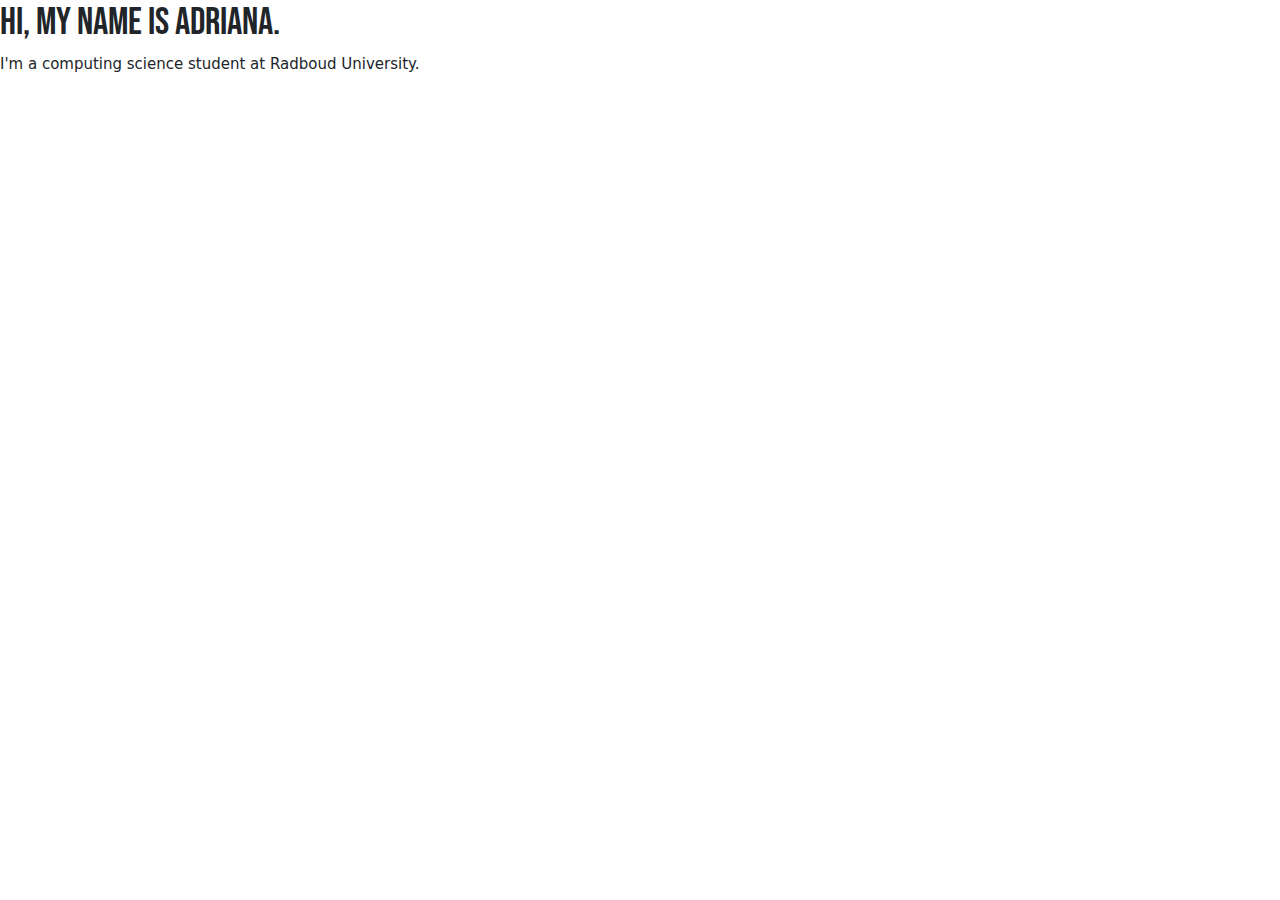
==== index.html @ 2e096e06 "update" ====
<!DOCTYPE html>
<html>
<head>
<!-- meta and other general stuff -->
<title>Adriana Frijo /dev</title>
<meta charset="utf-8">
<meta name="viewport" content="width=device-width, initial-scale=1">

<!-- All linked stylesheets and other scripts -->
<link rel="stylesheet" href="https://www.w3schools.com/w3css/4/w3.css"> 
<link href="https://cdn.jsdelivr.net/npm/bootstrap@5.1.3/dist/css/bootstrap.min.css" rel="stylesheet">
<link href="css/general-style.css" rel="stylesheet">
<link rel="preconnect" href="https://fonts.googleapis.com">
<link rel="preconnect" href="https://fonts.gstatic.com" crossorigin> 

<!-- Fonts from google-->
<link href="https://fonts.googleapis.com/css2?family=Bebas+Neue&display=swap" rel="stylesheet"> 

<!-- Latest compiled JavaScript -->
<script src="https://cdn.jsdelivr.net/npm/bootstrap@5.1.3/dist/js/bootstrap.bundle.min.js"></script>


</head>

<body>

<h1>Hi, my name is Adriana.</h1>
<p>I'm a computing science student at Radboud University.</p>

</body>
</html>
---- css/general-style.css ----
h1 {
    font-family: 'Bebas Neue', cursive;
}
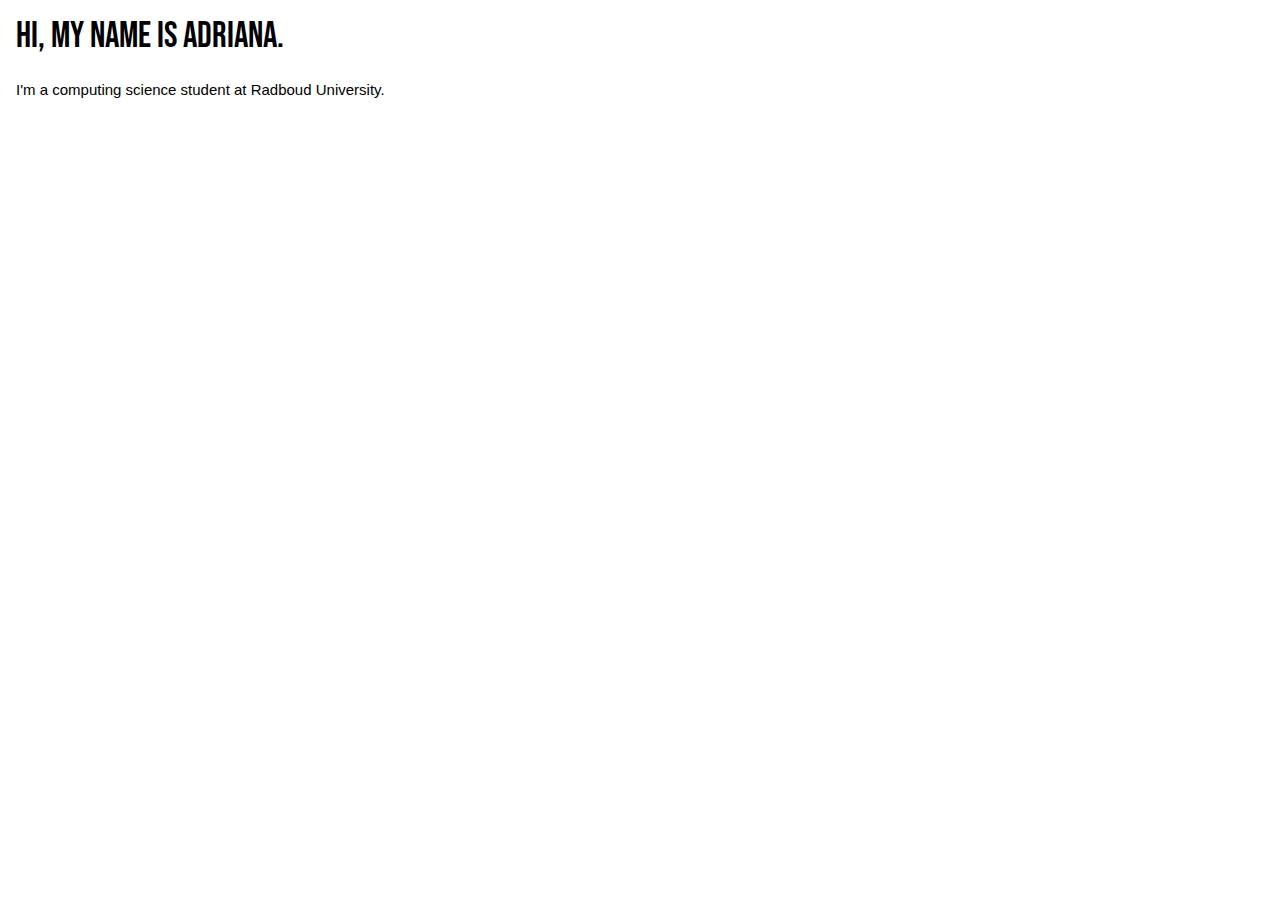
==== commit c88e4d1d: "update" ====
--- a/index.html
+++ b/index.html
@@ -8,7 +8,6 @@
 
 <!-- All linked stylesheets and other scripts -->
 <link rel="stylesheet" href="https://www.w3schools.com/w3css/4/w3.css"> 
-<link href="https://cdn.jsdelivr.net/npm/bootstrap@5.1.3/dist/css/bootstrap.min.css" rel="stylesheet">
 <link href="css/general-style.css" rel="stylesheet">
 <link rel="preconnect" href="https://fonts.googleapis.com">
 <link rel="preconnect" href="https://fonts.gstatic.com" crossorigin> 
@@ -16,16 +15,22 @@
 <!-- Fonts from google-->
 <link href="https://fonts.googleapis.com/css2?family=Bebas+Neue&display=swap" rel="stylesheet"> 
 
-<!-- Latest compiled JavaScript -->
-<script src="https://cdn.jsdelivr.net/npm/bootstrap@5.1.3/dist/js/bootstrap.bundle.min.js"></script>
 
 
 </head>
 
 <body>
 
-<h1>Hi, my name is Adriana.</h1>
-<p>I'm a computing science student at Radboud University.</p>
+<!-- Navigation bar -->
+<nav> 
+
+</nav>
+
+<div class="w3-container">
+    <h1>Hi, my name is Adriana.</h1>
+    <p>I'm a computing science student at Radboud University.</p>   
+</div> 
+
 
 </body>
 </html> 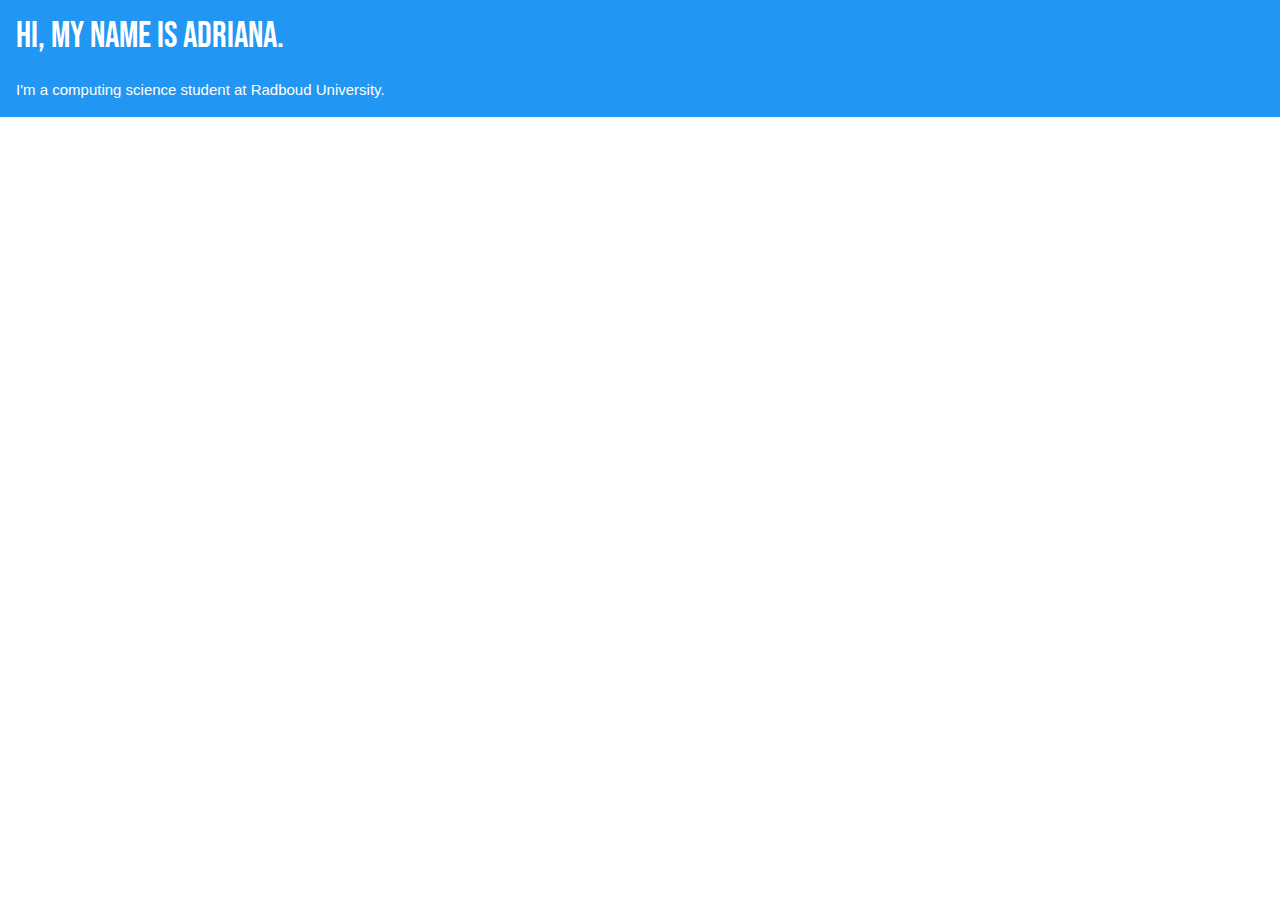
==== commit 7dbfc6f2: "update" ====
--- a/index.html
+++ b/index.html
@@ -26,10 +26,10 @@
 
 </nav>
 
-<div class="w3-container">
+<section class="w3-container w3-blue">
     <h1>Hi, my name is Adriana.</h1>
     <p>I'm a computing science student at Radboud University.</p>   
-</div> 
+</section> 
 
 
 </body>
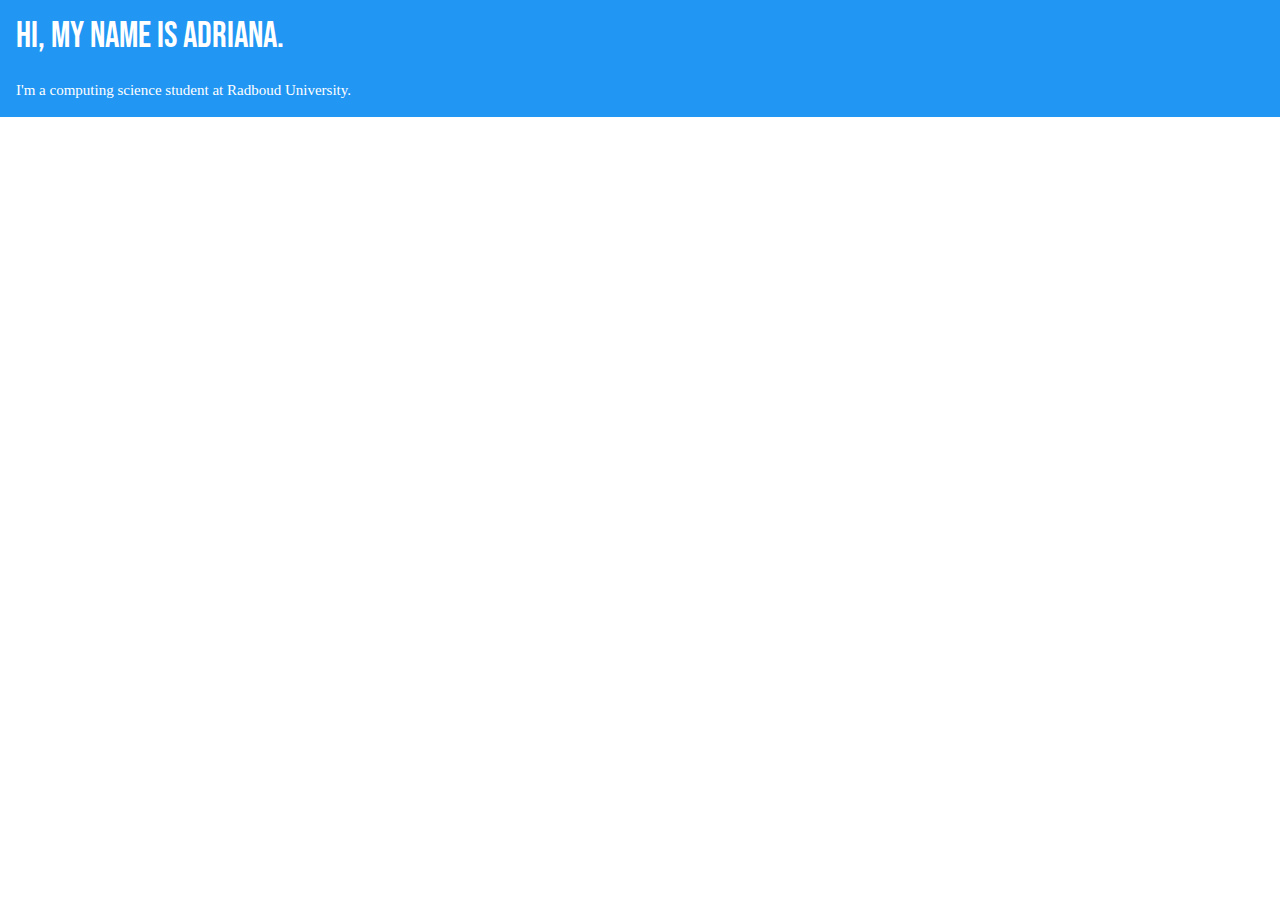
==== commit b3e025a4: "update" ====
--- a/index.html
+++ b/index.html
@@ -13,7 +13,7 @@
 <link rel="preconnect" href="https://fonts.gstatic.com" crossorigin> 
 
 <!-- Fonts from google-->
-<link href="https://fonts.googleapis.com/css2?family=Bebas+Neue&display=swap" rel="stylesheet"> 
+<link href="https://fonts.googleapis.com/css2?family=Bebas+Neue&family=Old+Standard+TT&display=swap" rel="stylesheet"> 
 
 
 
--- a/css/general-style.css
+++ b/css/general-style.css
@@ -1,4 +1,8 @@
 
 h1 {
     font-family: 'Bebas Neue', cursive;
+}
+
+p {
+    font-family: 'Old Standard TT', serif;
 }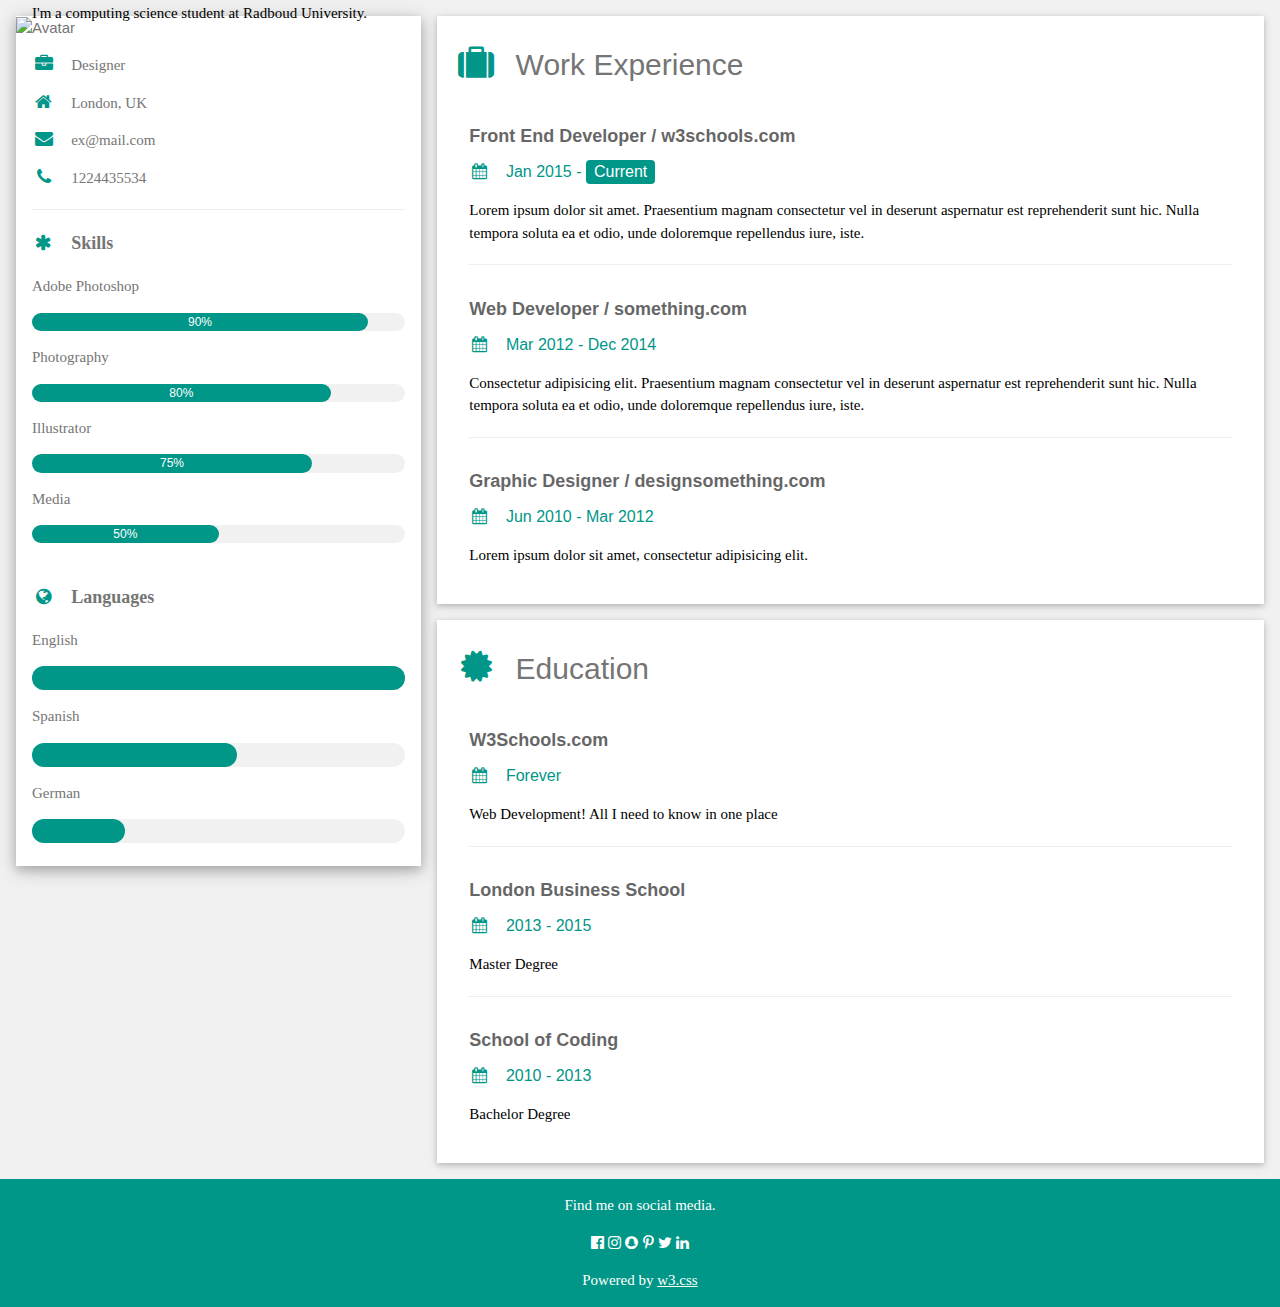
==== commit c2d3d742: "update" ====
--- a/index.html
+++ b/index.html
@@ -1,14 +1,13 @@
 <!DOCTYPE html>
 <html>
+
 <head>
-<!-- meta and other general stuff -->
 <title>Adriana Frijo /dev</title>
-<meta charset="utf-8">
+<meta charset="UTF-8">
 <meta name="viewport" content="width=device-width, initial-scale=1">
+<link rel="stylesheet" href="https://www.w3schools.com/w3css/4/w3.css">
+<link rel="stylesheet" href="https://cdnjs.cloudflare.com/ajax/libs/font-awesome/4.7.0/css/font-awesome.min.css">
 
-<!-- All linked stylesheets and other scripts -->
-<link rel="stylesheet" href="https://www.w3schools.com/w3css/4/w3.css"> 
-<link href="css/general-style.css" rel="stylesheet">
 <link rel="preconnect" href="https://fonts.googleapis.com">
 <link rel="preconnect" href="https://fonts.gstatic.com" crossorigin> 
 
@@ -16,21 +15,142 @@
 <link href="https://fonts.googleapis.com/css2?family=Bebas+Neue&family=Old+Standard+TT&display=swap" rel="stylesheet"> 
 
 
+<link href="css/general-style.css" rel="stylesheet">
 
 </head>
 
-<body>
 
-<!-- Navigation bar -->
-<nav> 
+<body class="w3-light-grey">
 
-</nav>
+<!-- Page Container -->
+<div class="w3-content w3-margin-top" style="max-width:1400px;">
 
-<section class="w3-container w3-blue">
-    <h1>Hi, my name is Adriana.</h1>
-    <p>I'm a computing science student at Radboud University.</p>   
-</section> 
+  <!-- The Grid -->
+  <div class="w3-row-padding">
+  
+    <!-- Left Column -->
+    <div class="w3-third">
+    
+      <div class="w3-white w3-text-grey w3-card-4">
+        <div class="w3-display-container">
+          <img src="/w3images/avatar_hat.jpg" style="width:100%" alt="Avatar">
+          <div class="w3-display-bottomleft w3-container w3-text-black">
+            <h2>Hi, my name is Adriana.</h2>
+            <p>I'm a computing science student at Radboud University.</p>   
+          </div>
+        </div>
+        <div class="w3-container">
+          <p><i class="fa fa-briefcase fa-fw w3-margin-right w3-large w3-text-teal"></i>Designer</p>
+          <p><i class="fa fa-home fa-fw w3-margin-right w3-large w3-text-teal"></i>London, UK</p>
+          <p><i class="fa fa-envelope fa-fw w3-margin-right w3-large w3-text-teal"></i>ex@mail.com</p>
+          <p><i class="fa fa-phone fa-fw w3-margin-right w3-large w3-text-teal"></i>1224435534</p>
+          <hr>
 
+          <p class="w3-large"><b><i class="fa fa-asterisk fa-fw w3-margin-right w3-text-teal"></i>Skills</b></p>
+          <p>Adobe Photoshop</p>
+          <div class="w3-light-grey w3-round-xlarge w3-small">
+            <div class="w3-container w3-center w3-round-xlarge w3-teal" style="width:90%">90%</div>
+          </div>
+          <p>Photography</p>
+          <div class="w3-light-grey w3-round-xlarge w3-small">
+            <div class="w3-container w3-center w3-round-xlarge w3-teal" style="width:80%">
+              <div class="w3-center w3-text-white">80%</div>
+            </div>
+          </div>
+          <p>Illustrator</p>
+          <div class="w3-light-grey w3-round-xlarge w3-small">
+            <div class="w3-container w3-center w3-round-xlarge w3-teal" style="width:75%">75%</div>
+          </div>
+          <p>Media</p>
+          <div class="w3-light-grey w3-round-xlarge w3-small">
+            <div class="w3-container w3-center w3-round-xlarge w3-teal" style="width:50%">50%</div>
+          </div>
+          <br>
+
+          <p class="w3-large w3-text-theme"><b><i class="fa fa-globe fa-fw w3-margin-right w3-text-teal"></i>Languages</b></p>
+          <p>English</p>
+          <div class="w3-light-grey w3-round-xlarge">
+            <div class="w3-round-xlarge w3-teal" style="height:24px;width:100%"></div>
+          </div>
+          <p>Spanish</p>
+          <div class="w3-light-grey w3-round-xlarge">
+            <div class="w3-round-xlarge w3-teal" style="height:24px;width:55%"></div>
+          </div>
+          <p>German</p>
+          <div class="w3-light-grey w3-round-xlarge">
+            <div class="w3-round-xlarge w3-teal" style="height:24px;width:25%"></div>
+          </div>
+          <br>
+        </div>
+      </div><br>
+
+    <!-- End Left Column -->
+    </div>
+
+    <!-- Right Column -->
+    <div class="w3-twothird">
+    
+      <div class="w3-container w3-card w3-white w3-margin-bottom">
+        <h2 class="w3-text-grey w3-padding-16"><i class="fa fa-suitcase fa-fw w3-margin-right w3-xxlarge w3-text-teal"></i>Work Experience</h2>
+        <div class="w3-container">
+          <h5 class="w3-opacity"><b>Front End Developer / w3schools.com</b></h5>
+          <h6 class="w3-text-teal"><i class="fa fa-calendar fa-fw w3-margin-right"></i>Jan 2015 - <span class="w3-tag w3-teal w3-round">Current</span></h6>
+          <p>Lorem ipsum dolor sit amet. Praesentium magnam consectetur vel in deserunt aspernatur est reprehenderit sunt hic. Nulla tempora soluta ea et odio, unde doloremque repellendus iure, iste.</p>
+          <hr>
+        </div>
+        <div class="w3-container">
+          <h5 class="w3-opacity"><b>Web Developer / something.com</b></h5>
+          <h6 class="w3-text-teal"><i class="fa fa-calendar fa-fw w3-margin-right"></i>Mar 2012 - Dec 2014</h6>
+          <p>Consectetur adipisicing elit. Praesentium magnam consectetur vel in deserunt aspernatur est reprehenderit sunt hic. Nulla tempora soluta ea et odio, unde doloremque repellendus iure, iste.</p>
+          <hr>
+        </div>
+        <div class="w3-container">
+          <h5 class="w3-opacity"><b>Graphic Designer / designsomething.com</b></h5>
+          <h6 class="w3-text-teal"><i class="fa fa-calendar fa-fw w3-margin-right"></i>Jun 2010 - Mar 2012</h6>
+          <p>Lorem ipsum dolor sit amet, consectetur adipisicing elit. </p><br>
+        </div>
+      </div>
+
+      <div class="w3-container w3-card w3-white">
+        <h2 class="w3-text-grey w3-padding-16"><i class="fa fa-certificate fa-fw w3-margin-right w3-xxlarge w3-text-teal"></i>Education</h2>
+        <div class="w3-container">
+          <h5 class="w3-opacity"><b>W3Schools.com</b></h5>
+          <h6 class="w3-text-teal"><i class="fa fa-calendar fa-fw w3-margin-right"></i>Forever</h6>
+          <p>Web Development! All I need to know in one place</p>
+          <hr>
+        </div>
+        <div class="w3-container">
+          <h5 class="w3-opacity"><b>London Business School</b></h5>
+          <h6 class="w3-text-teal"><i class="fa fa-calendar fa-fw w3-margin-right"></i>2013 - 2015</h6>
+          <p>Master Degree</p>
+          <hr>
+        </div>
+        <div class="w3-container">
+          <h5 class="w3-opacity"><b>School of Coding</b></h5>
+          <h6 class="w3-text-teal"><i class="fa fa-calendar fa-fw w3-margin-right"></i>2010 - 2013</h6>
+          <p>Bachelor Degree</p><br>
+        </div>
+      </div>
+
+    <!-- End Right Column -->
+    </div>
+    
+  <!-- End Grid -->
+  </div>
+  
+  <!-- End Page Container -->
+</div>
+
+<footer class="w3-container w3-teal w3-center w3-margin-top">
+  <p>Find me on social media.</p>
+  <i class="fa fa-facebook-official w3-hover-opacity"></i>
+  <i class="fa fa-instagram w3-hover-opacity"></i>
+  <i class="fa fa-snapchat w3-hover-opacity"></i>
+  <i class="fa fa-pinterest-p w3-hover-opacity"></i>
+  <i class="fa fa-twitter w3-hover-opacity"></i>
+  <i class="fa fa-linkedin w3-hover-opacity"></i>
+  <p>Powered by <a href="https://www.w3schools.com/w3css/default.asp" target="_blank">w3.css</a></p>
+</footer>
 
 </body>
-</html> +</html>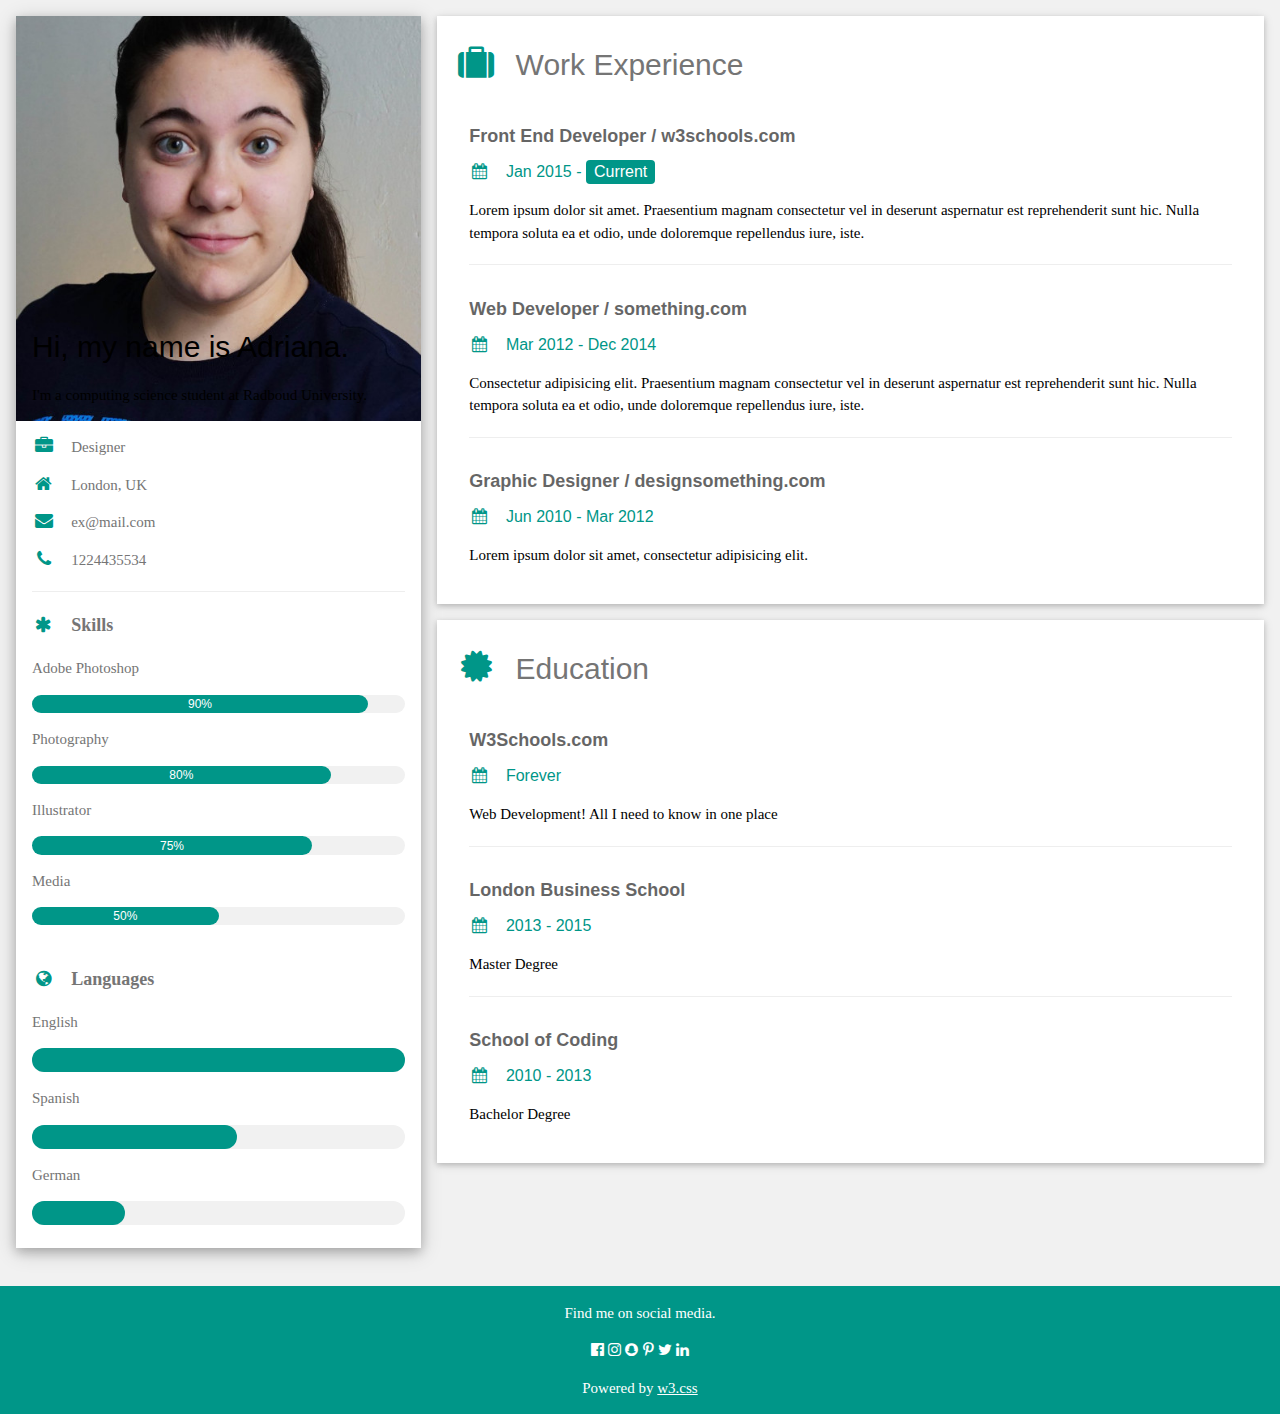
==== commit 3829f986: "update" ====
--- a/index.html
+++ b/index.html
@@ -33,7 +33,7 @@
     
       <div class="w3-white w3-text-grey w3-card-4">
         <div class="w3-display-container">
-          <img src="/w3images/avatar_hat.jpg" style="width:100%" alt="Avatar">
+          <img src="/img/portrait.jpg" style="width:100%" alt="Avatar">
           <div class="w3-display-bottomleft w3-container w3-text-black">
             <h2>Hi, my name is Adriana.</h2>
             <p>I'm a computing science student at Radboud University.</p>   
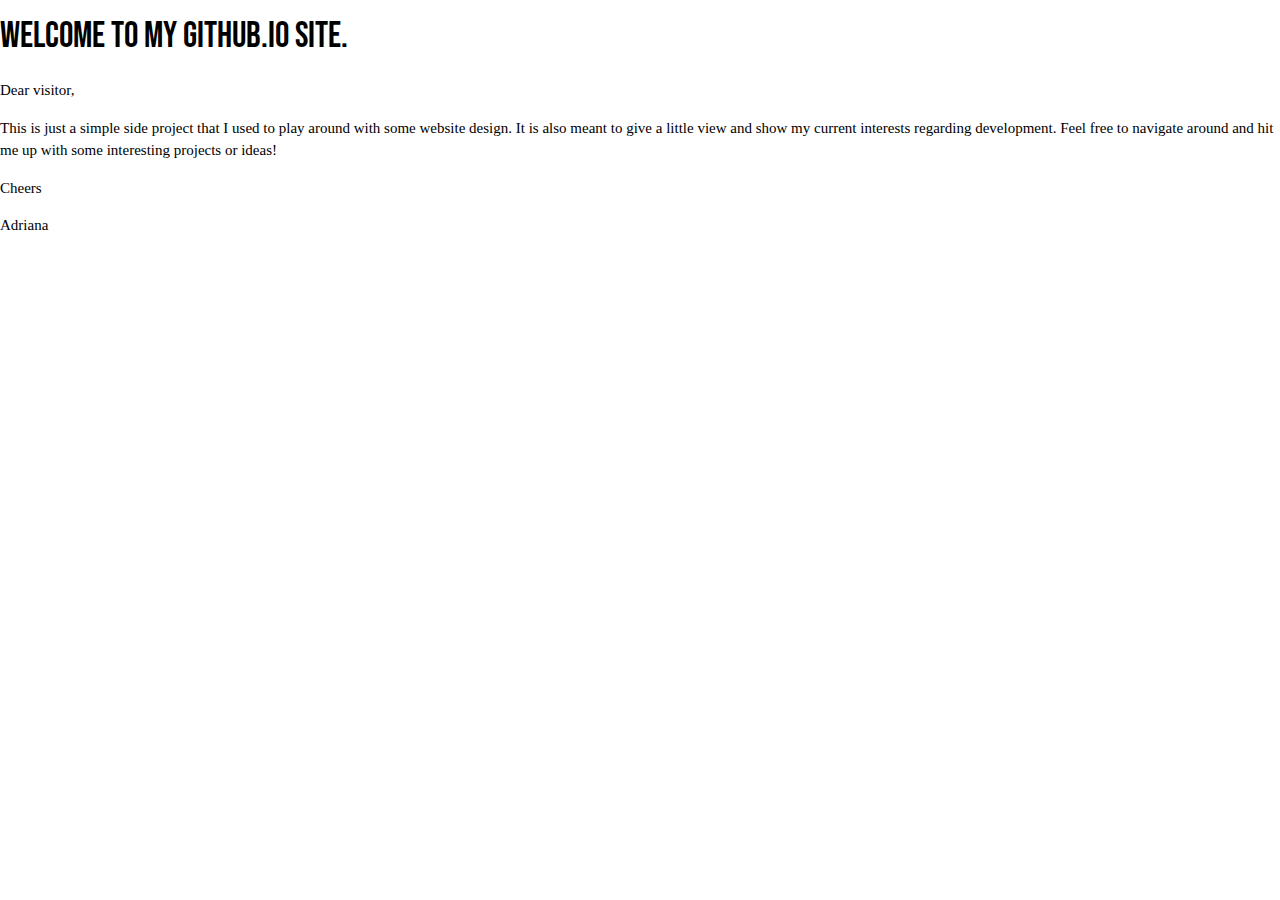
==== commit f9549764: "some rebuild and cleanup" ====
--- a/index.html
+++ b/index.html
@@ -5,6 +5,7 @@
 <title>Adriana Frijo /dev</title>
 <meta charset="UTF-8">
 <meta name="viewport" content="width=device-width, initial-scale=1">
+
 <link rel="stylesheet" href="https://www.w3schools.com/w3css/4/w3.css">
 <link rel="stylesheet" href="https://cdnjs.cloudflare.com/ajax/libs/font-awesome/4.7.0/css/font-awesome.min.css">
 
@@ -14,143 +15,38 @@
 <!-- Fonts from google-->
 <link href="https://fonts.googleapis.com/css2?family=Bebas+Neue&family=Old+Standard+TT&display=swap" rel="stylesheet"> 
 
+<!-- Bootstrap 5 css -->
+<link href="https://cdn.jsdelivr.net/npm/bootstrap@5.0.2/dist/css/bootstrap.min.css" rel="stylesheet" integrity="sha384-EVSTQN3/azprG1Anm3QDgpJLIm9Nao0Yz1ztcQTwFspd3yD65VohhpuuCOmLASjC" crossorigin="anonymous">
 
+<!-- Own CSS -->
 <link href="css/general-style.css" rel="stylesheet">
 
 </head>
 
+<body>
 
-<body class="w3-light-grey">
+<nav>
+</nav>
 
-<!-- Page Container -->
-<div class="w3-content w3-margin-top" style="max-width:1400px;">
+<header>
+  <h1>Welcome to my github.io site.</h1>
+</header>
 
-  <!-- The Grid -->
-  <div class="w3-row-padding">
-  
-    <!-- Left Column -->
-    <div class="w3-third">
-    
-      <div class="w3-white w3-text-grey w3-card-4">
-        <div class="w3-display-container">
-          <img src="/img/portrait.jpg" style="width:100%" alt="Avatar">
-          <div class="w3-display-bottomleft w3-container w3-text-black">
-            <h2>Hi, my name is Adriana.</h2>
-            <p>I'm a computing science student at Radboud University.</p>   
-          </div>
-        </div>
-        <div class="w3-container">
-          <p><i class="fa fa-briefcase fa-fw w3-margin-right w3-large w3-text-teal"></i>Designer</p>
-          <p><i class="fa fa-home fa-fw w3-margin-right w3-large w3-text-teal"></i>London, UK</p>
-          <p><i class="fa fa-envelope fa-fw w3-margin-right w3-large w3-text-teal"></i>ex@mail.com</p>
-          <p><i class="fa fa-phone fa-fw w3-margin-right w3-large w3-text-teal"></i>1224435534</p>
-          <hr>
+<section>
+  <div class="container">
+    <div class="col-md-12">
+      <p>Dear visitor,</p>
+      <p>This is just a simple side project that I used to play around with some website design. It is also meant to give a little view and show my current interests regarding development. Feel free to navigate around and hit me up with some interesting projects or ideas!</p>
+      <p>Cheers</p>
+      <p>Adriana</p>
+    </div>
+  </div>
+</section>
 
-          <p class="w3-large"><b><i class="fa fa-asterisk fa-fw w3-margin-right w3-text-teal"></i>Skills</b></p>
-          <p>Adobe Photoshop</p>
-          <div class="w3-light-grey w3-round-xlarge w3-small">
-            <div class="w3-container w3-center w3-round-xlarge w3-teal" style="width:90%">90%</div>
-          </div>
-          <p>Photography</p>
-          <div class="w3-light-grey w3-round-xlarge w3-small">
-            <div class="w3-container w3-center w3-round-xlarge w3-teal" style="width:80%">
-              <div class="w3-center w3-text-white">80%</div>
-            </div>
-          </div>
-          <p>Illustrator</p>
-          <div class="w3-light-grey w3-round-xlarge w3-small">
-            <div class="w3-container w3-center w3-round-xlarge w3-teal" style="width:75%">75%</div>
-          </div>
-          <p>Media</p>
-          <div class="w3-light-grey w3-round-xlarge w3-small">
-            <div class="w3-container w3-center w3-round-xlarge w3-teal" style="width:50%">50%</div>
-          </div>
-          <br>
-
-          <p class="w3-large w3-text-theme"><b><i class="fa fa-globe fa-fw w3-margin-right w3-text-teal"></i>Languages</b></p>
-          <p>English</p>
-          <div class="w3-light-grey w3-round-xlarge">
-            <div class="w3-round-xlarge w3-teal" style="height:24px;width:100%"></div>
-          </div>
-          <p>Spanish</p>
-          <div class="w3-light-grey w3-round-xlarge">
-            <div class="w3-round-xlarge w3-teal" style="height:24px;width:55%"></div>
-          </div>
-          <p>German</p>
-          <div class="w3-light-grey w3-round-xlarge">
-            <div class="w3-round-xlarge w3-teal" style="height:24px;width:25%"></div>
-          </div>
-          <br>
-        </div>
-      </div><br>
-
-    <!-- End Left Column -->
-    </div>
-
-    <!-- Right Column -->
-    <div class="w3-twothird">
-    
-      <div class="w3-container w3-card w3-white w3-margin-bottom">
-        <h2 class="w3-text-grey w3-padding-16"><i class="fa fa-suitcase fa-fw w3-margin-right w3-xxlarge w3-text-teal"></i>Work Experience</h2>
-        <div class="w3-container">
-          <h5 class="w3-opacity"><b>Front End Developer / w3schools.com</b></h5>
-          <h6 class="w3-text-teal"><i class="fa fa-calendar fa-fw w3-margin-right"></i>Jan 2015 - <span class="w3-tag w3-teal w3-round">Current</span></h6>
-          <p>Lorem ipsum dolor sit amet. Praesentium magnam consectetur vel in deserunt aspernatur est reprehenderit sunt hic. Nulla tempora soluta ea et odio, unde doloremque repellendus iure, iste.</p>
-          <hr>
-        </div>
-        <div class="w3-container">
-          <h5 class="w3-opacity"><b>Web Developer / something.com</b></h5>
-          <h6 class="w3-text-teal"><i class="fa fa-calendar fa-fw w3-margin-right"></i>Mar 2012 - Dec 2014</h6>
-          <p>Consectetur adipisicing elit. Praesentium magnam consectetur vel in deserunt aspernatur est reprehenderit sunt hic. Nulla tempora soluta ea et odio, unde doloremque repellendus iure, iste.</p>
-          <hr>
-        </div>
-        <div class="w3-container">
-          <h5 class="w3-opacity"><b>Graphic Designer / designsomething.com</b></h5>
-          <h6 class="w3-text-teal"><i class="fa fa-calendar fa-fw w3-margin-right"></i>Jun 2010 - Mar 2012</h6>
-          <p>Lorem ipsum dolor sit amet, consectetur adipisicing elit. </p><br>
-        </div>
-      </div>
-
-      <div class="w3-container w3-card w3-white">
-        <h2 class="w3-text-grey w3-padding-16"><i class="fa fa-certificate fa-fw w3-margin-right w3-xxlarge w3-text-teal"></i>Education</h2>
-        <div class="w3-container">
-          <h5 class="w3-opacity"><b>W3Schools.com</b></h5>
-          <h6 class="w3-text-teal"><i class="fa fa-calendar fa-fw w3-margin-right"></i>Forever</h6>
-          <p>Web Development! All I need to know in one place</p>
-          <hr>
-        </div>
-        <div class="w3-container">
-          <h5 class="w3-opacity"><b>London Business School</b></h5>
-          <h6 class="w3-text-teal"><i class="fa fa-calendar fa-fw w3-margin-right"></i>2013 - 2015</h6>
-          <p>Master Degree</p>
-          <hr>
-        </div>
-        <div class="w3-container">
-          <h5 class="w3-opacity"><b>School of Coding</b></h5>
-          <h6 class="w3-text-teal"><i class="fa fa-calendar fa-fw w3-margin-right"></i>2010 - 2013</h6>
-          <p>Bachelor Degree</p><br>
-        </div>
-      </div>
-
-    <!-- End Right Column -->
-    </div>
-    
-  <!-- End Grid -->
-  </div>
-  
-  <!-- End Page Container -->
-</div>
-
-<footer class="w3-container w3-teal w3-center w3-margin-top">
-  <p>Find me on social media.</p>
-  <i class="fa fa-facebook-official w3-hover-opacity"></i>
-  <i class="fa fa-instagram w3-hover-opacity"></i>
-  <i class="fa fa-snapchat w3-hover-opacity"></i>
-  <i class="fa fa-pinterest-p w3-hover-opacity"></i>
-  <i class="fa fa-twitter w3-hover-opacity"></i>
-  <i class="fa fa-linkedin w3-hover-opacity"></i>
-  <p>Powered by <a href="https://www.w3schools.com/w3css/default.asp" target="_blank">w3.css</a></p>
+<footer>
 </footer>
 
 </body>
-</html>+</html>
+
+<script src="https://cdn.jsdelivr.net/npm/bootstrap@5.0.2/dist/js/bootstrap.bundle.min.js" integrity="sha384-MrcW6ZMFYlzcLA8Nl+NtUVF0sA7MsXsP1UyJoMp4YLEuNSfAP+JcXn/tWtIaxVXM" crossorigin="anonymous"></script>